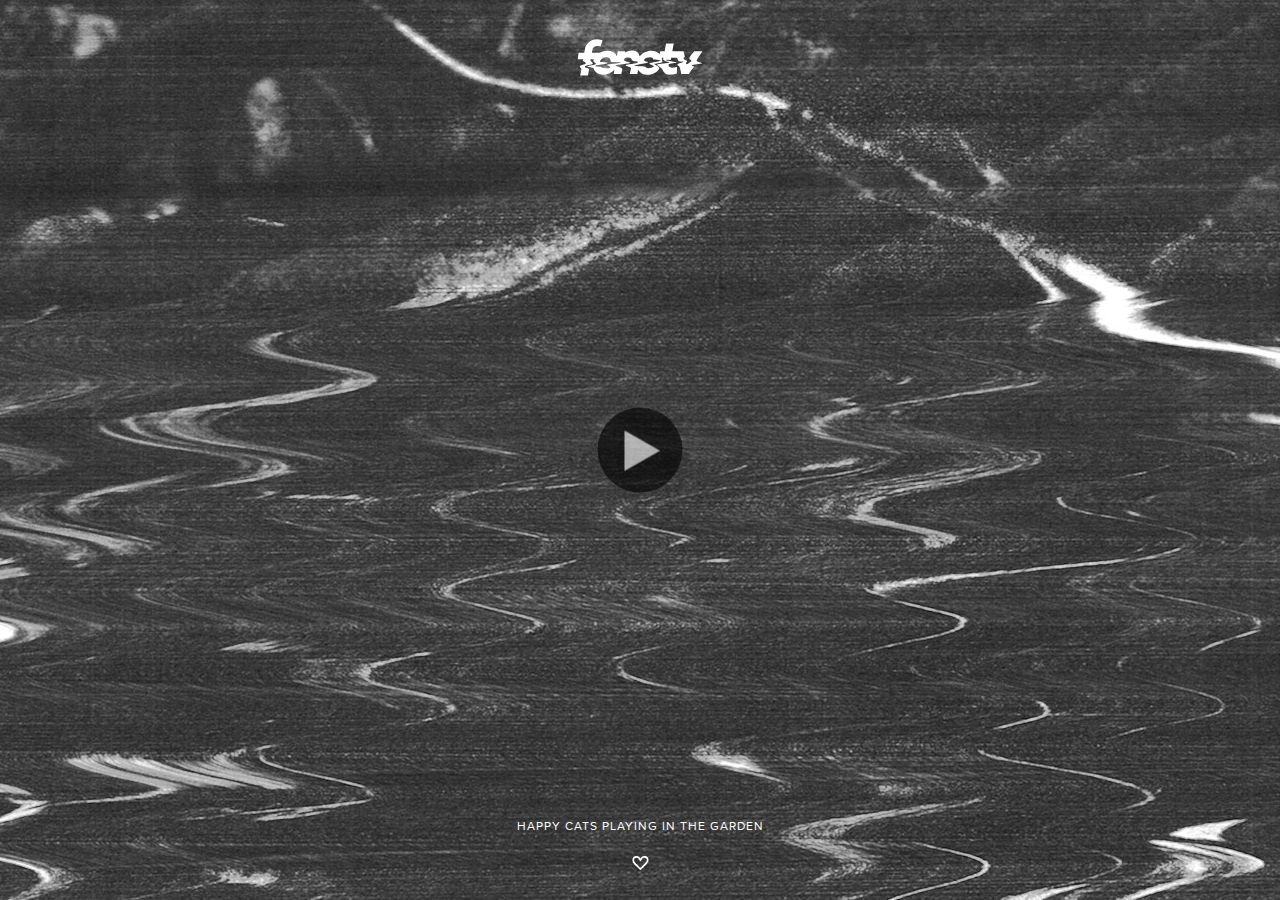
==== index.html @ b0a49f6a "First commit." ====
<!DOCTYPE html>
<!--[if lt IE 7 ]><html class="ie ie6" lang="en"> <![endif]-->
<!--[if IE 7 ]><html class="ie ie7" lang="en"> <![endif]-->
<!--[if IE 8 ]><html class="ie ie8" lang="en"> <![endif]-->
<!--[if (gte IE 9)|!(IE)]><!--><html lang="ru"> <!--<![endif]-->

<head>

	<meta charset="utf-8">

	<title>Заголовок</title>
	<meta name="description" content="">

	<link rel="shortcut icon" href="img/favicon/favicon.ico" type="image/x-icon">
	<link rel="apple-touch-icon" href="img/favicon/apple-touch-icon.png">
	<link rel="apple-touch-icon" sizes="72x72" href="img/favicon/apple-touch-icon-72x72.png">
	<link rel="apple-touch-icon" sizes="114x114" href="img/favicon/apple-touch-icon-114x114.png">

	<meta http-equiv="X-UA-Compatible" content="IE=edge">
	<meta name="viewport" content="width=device-width, initial-scale=1, maximum-scale=1">

	<link rel="stylesheet" href="libs/bootstrap/css/bootstrap-grid.min.css">

	<link rel="stylesheet" href="css/fonts.css">
	<link rel="stylesheet" href="css/main.css">
	<link rel="stylesheet" href="css/media.css">

	<script src="libs/modernizr/modernizr.js"></script>
	    <script>$(function() {

    var $allVideos = $("iframe[src^='//player.vimeo.com'], iframe[src^='//www.youtube.com'], object, embed"),
    $fluidEl = $("figure");

	$allVideos.each(function() {

	  $(this)
	    // jQuery .data does not work on object/embed elements
	    .attr('data-aspectRatio', this.height / this.width)
	    .removeAttr('height')
	    .removeAttr('width');

	});

	$(window).resize(function() {

	  var newWidth = $fluidEl.width();
	  $allVideos.each(function() {

	    var $el = $(this);
	    $el
	        .width(newWidth)
	        .height(newWidth * $el.attr('data-aspectRatio'));

	  });

	}).resize();

});</script>

</head>

<body>

	<div class="content">
		<img src="img/bg.jpg" alt="">
		<!--
		<video preload='auto' autoplay muted loop id="video-about">
			<source src="img/video.mp4" type="video/mp4">
		</video>
		-->
	</div>

	
	<div class="hidden"></div>

	<div class="loader">
		<div class="loader_inner"></div>
	</div>
	<div class="main">
		<div class="popup">
			<div class="logoma"></div>
			<div class="logom">
				<img src="img/logom.png" alt="">
			</div>
			<div class="logomb">
				<a href="javascript:void(0)" class="close">
					<img src="img/close.png" alt="">
				</a>
			</div>
			<div class="wrap">
				<div class="row">
					<div class="col-xs-6 link"><a href="javascript:void(0)" class="about active">About</a></div>
					<div class="col-xs-6 link"><a href="javascript:void(0)" class="send">Contact us</a></div>
				</div>
				<div class="about-cont">
					<h1>hello from your favorite channel.</h1>
					<p>Star Wars Battlefront is the ultimate Star Wars battle experience, brought to life by DICE – creators of the award-winning Battlefield series.</p>
					<div class="social">
						<a href="#">
							<svg version="1.1" id="facebook" xmlns="http://www.w3.org/2000/svg" xmlns:xlink="http://www.w3.org/1999/xlink" x="0px" y="0px" width="512px" height="512px" fill="#4b74ac" viewBox="0 0 512 512" enable-background="new 0 0 512 512" xml:space="preserve">
								<path id="facebook-icon" d="M204.067,184.692h-43.144v70.426h43.144V462h82.965V254.238h57.883l6.162-69.546h-64.045
								c0,0,0-25.97,0-39.615c0-16.397,3.303-22.89,19.147-22.89c12.766,0,44.896,0,44.896,0V50c0,0-47.325,0-57.44,0
								c-61.734,0-89.567,27.18-89.567,79.231C204.067,174.566,204.067,184.692,204.067,184.692z"/>
							</svg>
						</a>
						<a href="#">
							<svg version="1.1" id="instagram" xmlns="http://www.w3.org/2000/svg" xmlns:xlink="http://www.w3.org/1999/xlink" x="0px" y="0px" width="512px" height="512px" viewBox="0 0 512 512" fill="#2a5b83" enable-background="new 0 0 512 512" xml:space="preserve">
								<path id="instagram-6-icon" d="M414.474,224.292h-35.869c2.613,10.146,4.156,20.744,4.156,31.699
								c0,70.023-56.752,126.773-126.761,126.773c-70.01,0-126.764-56.75-126.764-126.773c0-10.955,1.55-21.555,4.162-31.699H97.53V398.61
								c0,8.742,7.097,15.832,15.86,15.832h285.219c8.767,0,15.864-7.09,15.864-15.832L414.474,224.292L414.474,224.292z M414.474,113.378
								c0-8.75-7.099-15.846-15.864-15.846h-47.525c-8.756,0-15.847,7.096-15.847,15.846v47.545c0,8.744,7.091,15.847,15.847,15.847h47.525
								c8.766,0,15.864-7.103,15.864-15.847V113.378z M256,176.769c-43.764,0-79.233,35.463-79.233,79.223
								c0,43.756,35.471,79.24,79.233,79.24c43.759,0,79.236-35.484,79.236-79.24C335.237,212.231,299.759,176.769,256,176.769
								M414.474,461.999H97.53C71.284,461.999,50,440.711,50,414.442V97.532c0-26.254,21.284-47.531,47.529-47.531h316.943
								c26.25,0,47.525,21.277,47.525,47.531v316.91C462,440.711,440.724,461.999,414.474,461.999"/>
							</svg>
						</a>
					</div>
					<a href="http://twid.com.ua" class="twid"><img src="img/twid.png" alt=""></a>
				</div>
				<div class="contact-cont">
						<form action="" method="post" class="STYLE-NAME">
							<label>
								<input id="name" type="text" name="name" placeholder="NAME" />
							</label>
							<label>
								<input id="email" type="email" name="email" placeholder="EMAIL" />
							</label>
							<label>
								<textarea id="message" name="message" placeholder="TEXT"></textarea>
							</label> 
							<label>
								<input type="button" class="button" value="SEND" /> 
							</label>
						</form>
				</div>
			</div>
		</div>
		<a href="javascript:void(0)" class="popup-open">
			<div class="logo">
				<svg version="1.1" id="Слой_1" xmlns="http://www.w3.org/2000/svg" xmlns:xlink="http://www.w3.org/1999/xlink" x="0px" y="0px"
				width="299.243px" height="86.918px" viewBox="0 0 299.243 86.918" enable-background="new 0 0 299.243 86.918"
				xml:space="preserve">
				<path fill="#fff" d="M279.714,28.418c0,0-13.234,13.423-11.762,18.77c0.361,1.311,4.675,2.703,4.625,4.063
				c-0.125,3.375-11.261,8.781-11.261,8.781s-2.593-2.177-1.014-4.236c0.963-1.256,2.4-2.682,1.92-4.19
				c-0.426-1.341-8.583-3.25-8.5-5.25c-0.083-1.833,3.288-4.315,3.288-4.315l-3.259-13.621h-8.165h-11.139h-7.377l3.274-18.622h-18.398
				l-3.273,18.622h-10.728l-1.191,6.903c-4.354-5.078-11.075-8.146-19.5-8.146c-11.704,0-22.086,5.255-28.494,13.529
				c-1.885-8.843-8.711-13.973-18.859-13.973c-5.869,0-10.953,1.914-16.029,5.305l0.676-3.619h-18.29L94.275,39.73
				c-3.861-7.665-11.789-12.555-22.436-12.555c-6.875,0-13.293,1.818-18.722,4.992H34.428l1.129-6.203
				c1.132-6.211,5.757-9.714,11.741-9.714c2.143,0,5.083,0.454,7.679,1.017l5.081-15.238C54.748,0.564,50.345,0,45.941,0
				C31.946,0,20.095,9.824,17.269,25.625l-1.13,6.543H2.82L0,47.869h13.434c0,0-0.435,2.501-0.588,3.333
				c-0.457,2.485,6.866,1.985,6.866,6.064c0,4.172-14.226,3.393-14.323,8.046c-0.065,3.125,4.656,3.708,3.918,6.78
				c-1.043,4.345-2.761,14.825-2.761,14.825h18.29c0,0,2.677-10.355,2.677-14.355c0-4.457-9.75-3.625-9.75-6.75
				c0-4.848,19-3.368,19-7.75c0.25-3.375-4.643-4.709-5.66-6.697c-0.405-0.79,0.616-3.496,0.616-3.496h7.416
				c-0.533,1.259-0.988,2.559-1.358,3.895c-0.556,2.007,6.527,4.674,6.527,7.007c0,3-20.154,3.927-20.175,7
				c-0.009,1.25,13.259,1.334,13.996,3.705c3.284,9.245,11.75,15.388,23.551,15.388c10.687,0,20.271-4.516,26.736-11.678l-1.75,9.982
				h18.288c0,0,1.459-6.849,2.284-12.216c0.498-3.237-15.471-6.577-15.659-8.202c-0.25-1.625,35.594-4.323,35.688-6.313
				c0.083-1.772-17.375-3.875-16.328-7.695c1.448-5.284,7.678-5.42,11.064-5.42c4.122,0,7.187,1.728,7.928,5.415
				c0.878,4.367,15.139,3.174,15.044,5.701c-0.168,4.503-29.985,5.175-29.5,7.583c-0.25,2.75,13.5,3.75,12.545,8.325
				c-1.077,5.163-3.083,12.821-3.083,12.821h18.398l1.772-10.219c4.008,7.275,11.736,11.914,21.983,11.914
				c11.78,0,22.333-5.355,28.544-13.972c3.09-4.287-12.729-11.058-12.41-12.12c0.25-0.833,19.25-1.25,19.833-5.251
				c0.113-0.772-0.25-1.624-0.25-2.416c0-2.547-0.818-4.73-1.436-6.985h4.478c0,0-1.137,3.317-0.754,4.354
				c1.463,3.965,14.465,6.153,15.046,7.298c-0.083,1.5-28.917,3-29.333,4.667c-0.642,2.57,11.25,7.417,12.842,12.358
				c2.387,7.41,8.762,12.067,17.666,12.067c4.965,0,9.819-0.674,16.484-2.703l0.674-15.58c-4.176,0.785-8.127,1.464-10.723,1.464
				c-5.42,0-10.572-2.821-9.672-7.794c0,0,0.019-0.274,0.125-0.375c2.897-2.737,18.687-2.521,18.854-4.271
				c0.021-2.417-24.833-3.417-25-6.25c-0.083-1.25,11.235,0.095,11.235,0.095l0.96-5.33h14.243c0,0,1.543,6.745,3.063,7.985
				c2.564,2.093,11.896,0.271,11.958,1.771c0.438,1.625-14.308,3.939-14.542,6.979c-0.125,1.625,3.042,0.896,5.261,5.539
				c1.856,3.883,4.322,16.774,4.322,16.774h18.287c0,0,6.713-11.896,11.963-16.813c2.218-2.077-6.051-1.521-5.583-4
				c0.583-2.167,24.667-2.75,25-5.083c0.021-2.083-14.708-2.523-12.667-7.333c1.967-4.636,13.687-21.521,13.687-21.521H279.714z
				M70.952,61.313c-0.188,1.125,9.224,4.25,8.188,5.5c-2.887,3.483-9.468,2.248-14.524,2.248c-3.7,0-6.553-0.182-8.351-2.623
				c-0.777-1.056-13.527-0.996-13.938-2.5c-0.563-2.063,29.375-4.5,29.563-7.25c0.178-2.606-18.885-1.529-18.5-2.875
				c1.771-6.194,8.675-10.824,15.63-10.824c6.433,0,10.387,3.228,10.316,9.316c0.303,4.133,23.553-0.117,24.178,3.383
				C103.952,57.75,71.296,59.245,70.952,61.313z M170.029,69.061c-5.313,0.143-6.613-0.892-7.047-3.068
				c-0.343-1.721-26.093-1.721-26.676-2.804c-0.918-1.706,32.75-6.417,33-7.75c0.21-1.123-11.417-2.834-9.754-6.434
				c2.092-4.528,9.431-6.017,14.877-6.017c3.976,0,5.979,2.22,7.554,5.125c0.525,0.968,17.208,1.253,17.156,2.325
				c-0.167,3.416-27.583,5.833-27.25,7.916c0.207,1.291,12.989,5.131,11.538,6.448C179.911,67.996,174.536,69.061,170.029,69.061z"/>
			</svg>

		</div>
	</a>
	<a href="javascript:void(0)" class="play">
		<div class="circle">
			<div class="button">
				<img src="img/play.png" alt="">
			</div>
		</div>
	</a>
	<footer>
		<a href="#" class="name">HAPPY CATS PLAYING IN THE GARDEN</a>
		<a href="#" class="like"><img src="img/heart.png" alt=""></a>
	</footer>
</div>

	<!--[if lt IE 9]>
	<script src="libs/html5shiv/es5-shim.min.js"></script>
	<script src="libs/html5shiv/html5shiv.min.js"></script>
	<script src="libs/html5shiv/html5shiv-printshiv.min.js"></script>
	<script src="libs/respond/respond.min.js"></script>
	<![endif]-->
	
	<script src="libs/jquery/jquery-1.11.2.min.js"></script>
	
	<script src="js/common.js"></script>
	
</body>
</html>
---- css/fonts.css ----
/* font-family: "ProximaNovaRegular"; */
@font-face {
    font-family: "ProximaNovaRegular";
    src: url("../fonts/ProximaNovaRegular/ProximaNovaRegular.eot");
    src: url("../fonts/ProximaNovaRegular/ProximaNovaRegular.eot?#iefix")format("embedded-opentype"),
    url("../fonts/ProximaNovaRegular/ProximaNovaRegular.woff") format("woff"),
    url("../fonts/ProximaNovaRegular/ProximaNovaRegular.ttf") format("truetype");
    font-style: normal;
    font-weight: normal;
}
/* font-family: "ProximaNovaBold"; */
@font-face {
    font-family: "ProximaNovaBold";
    src: url("../fonts/ProximaNovaBold/ProximaNovaBold.eot");
    src: url("../fonts/ProximaNovaBold/ProximaNovaBold.eot?#iefix")format("embedded-opentype"),
    url("../fonts/ProximaNovaBold/ProximaNovaBold.woff") format("woff"),
    url("../fonts/ProximaNovaBold/ProximaNovaBold.ttf") format("truetype");
    font-style: normal;
    font-weight: normal;
}
/* font-family: "ProximaNovaBlack"; */
@font-face {
    font-family: "ProximaNovaBlack";
    src: url("../fonts/ProximaNovaBlack/ProximaNovaBlack.eot");
    src: url("../fonts/ProximaNovaBlack/ProximaNovaBlack.eot?#iefix")format("embedded-opentype"),
    url("../fonts/ProximaNovaBlack/ProximaNovaBlack.woff") format("woff"),
    url("../fonts/ProximaNovaBlack/ProximaNovaBlack.ttf") format("truetype");
    font-style: normal;
    font-weight: normal;
}

/* Underline From Left */
.hvr-underline-from-left {
  display: inline-block;
  vertical-align: middle;
  -webkit-transform: translateZ(0);
  transform: translateZ(0);
  box-shadow: 0 0 1px rgba(0, 0, 0, 0);
  -webkit-backface-visibility: hidden;
  backface-visibility: hidden;
  -moz-osx-font-smoothing: grayscale;
  position: relative;
  overflow: hidden;
}
.hvr-underline-from-left:before {
  content: "";
  position: absolute;
  z-index: -1;
  left: 0;
  right: 100%;
  bottom: 0;
  background: #fff;
  height: 1px;
}
.hvr-underline-from-left:hover:before, .hvr-underline-from-left:focus:before, .hvr-underline-from-left:active:before {
  right: 0;
}
.linked:hover .hvr-underline-from-left:before{
  right: 0;
}
#name, #email,#message{
    border: none;
    background-color: #f7f7f7;
    padding: 10px 15px;
    width: calc(100% - 60px);
    margin-left: 30px;
    margin-bottom: 10px;
    float: left;
    font-family: "ProximaNovaRegular";
}
#name{
  margin-top: 20px;
}
.contact-cont .button{
    background-color: #fff;
    border: 3px solid #353535;
    font-size: 11px;
    color: #353535;
    text-transform: uppercase;
    padding: 11px 23px;
    margin-top: 22px;
    font-weight: bold;
    letter-spacing: 2px;
    transition: all 0.4s;
    width: 90px;
    margin-left: calc(50% - 45px);
}
---- css/main.css ----
html.js .loader {
  background: none repeat scroll 0 0 #000;
  bottom: 0;
  height: 100%;
  left: 0;
  position: fixed;
  right: 0;
  top: 0;
  width: 100%;
  z-index: 9999;
}

html.js .loader .loader_inner {
  background-image: url("../img/preloader.gif");
  background-size: cover;
  background-repeat: no-repeat;
  background-position: center center;
  background-color: #000;
  height: 276px;
  width: 182px;
  margin-top: -138px;
  margin-left: -91px;
  left: 50%;
  top: 50%;
  position: absolute;
}

body {
  font-family: "RobotoRegular", sans-serif;
  font-weight: normal;
  font-size: 14px;
  min-width: 320px;
  position: relative;
  line-height: 1.6;
  -webkit-font-smoothing: antialised;
  overflow-x: hidden;
  overflow: hidden;
}

body input:focus:required:invalid,
body textarea:focus:required:invalid {
  color: red;
}

body input:required:valid,
body textarea:required:valid {
  color: green;
}

.hidden {
  display: none;
}

.content {
  display: block;
  position: absolute;
  width: 100%;
  height: 100%;
  z-index: 1;
  overflow: hidden;
}

.content img {
  margin-left: -100px;
}

.content-mp4 {
	position: relative;
  padding-bottom: 56.25%;
  padding-top: 35px;
  height: 0;
  overflow: hidden;
}

.content-mp4 video {
	/*top: 0;
  left: 0;
  width: 100%;
  height: 100%;
  position: absolute; */
	width: 100%;
	height: auto;
  position: absolute;
}

.main {
  overflow: hidden;
  z-index: 2;
}

.main .popup-open {
  display: block;
  position: absolute;
  left: 50%;
  top: 14px;
  transform: translate(-50%, 0);
  z-index: 2;
}

.main .popup-open svg {
  width: 125px;
}

.main .play {
  width: 85px;
  height: 85px;
  display: block;
  position: absolute;
  left: 50%;
  top: 50%;
  transform: translate(-50%, -50%);
  z-index: 3;
}

.main .play .circle {
  width: 100%;
  height: 100%;
  background-color: #000;
  border-radius: 50%;
  opacity: 0.6;
  position: relative;
}

.main .play .circle .button {
  width: 50px;
  height: 42px;
  position: absolute;
  left: 50%;
  top: 50%;
  transform: translate(-50%, -50%);
  overflow: hidden;
}

.main .play .circle .button img {
  width: 50px;
}

.main footer {
  position: absolute;
  display: block;
  z-index: 3;
  left: 50%;
  bottom: 30px;
  transform: translate(-50%, 0);
  text-align: center;
}

.main footer img {
  width: 16px;
  display: inline-block;
  margin-top: 20px;
}

.main footer .name {
  font-family: "ProximaNovaRegular";
  color: #fff;
  font-size: 12px;
  font-weight: 300;
  letter-spacing: 1px;
  text-transform: uppercase;
  display: block;
}

.main .popup {
  position: absolute;
  width: calc(100% - 40px);
  height: calc(100% - 40px);
  margin: 20px;
  z-index: 1;
  opacity: 0;
  transition: all 0.4s;
}

.main .popup p {
  padding: 20px;
}

.main .logom {
  position: relative;
  width: 125px;
  height: 56px;
  background-color: transparent;
  display: inline-block;
  z-index: 11;
}

.main .logom img {
  position: absolute;
  left: 50%;
  transform: translate(-50%, 0);
  top: 0;
}

.main .close {
  position: absolute;
  display: block;
  right: 20px;
  top: 10px;
  opacity: 0.3;
}

.main .logoma {
  height: 56px;
  position: relative;
  float: left;
  background-color: #fff;
  width: calc(50% - 62.5px);
  display: inline-block;
  z-index: 11;
}

.main .logomb {
  height: 56px;
  position: relative;
  float: right;
  background-color: #fff;
  width: calc(50% - 62.5px);
  display: inline-block;
  z-index: 11;
}

.main .wrap {
  width: 100%;
  height: calc(100% - 56px);
  margin-top: -6px;
  position: relative;
  background-color: #fff;
}

.main .wrap .row {
  margin: 0;
  padding-top: 30px;
  padding-bottom: 10px;
}

.main .wrap .row .link {
  text-align: center;
}

.main .wrap .row .link a {
  font-family: "ProximaNovaBold";
  text-transform: uppercase;
  font-size: 13px;
  color: #d9d9d9;
  font-weight: bold;
  letter-spacing: 1px;
}

.main .wrap .row .link .active {
  color: #4e4e4e;
}

.main .wrap .about-cont {
  padding: 0 15px;
}

.main .wrap .about-cont h1 {
  text-align: center;
  text-transform: uppercase;
  font-family: "ProximaNovaBold";
  font-size: 20px;
  font-weight: 700;
  color: #353535;
  letter-spacing: 1px;
  line-height: 1.3;
}

.main .wrap .about-cont p {
  padding: 0 20px;
  text-align: center;
  font-size: 12px;
  color: #afafaf;
  font-family: "ProximaNovaRegular";
}

.main .wrap .about-cont .social {
  text-align: center;
}

.main .wrap .about-cont .social a {
  display: inline-block;
  margin: 6px;
  width: 20px;
}

.main .wrap .about-cont .social a svg {
  height: 20px;
  width: 20px;
}

.main .wrap .about-cont .twid {
  position: absolute;
  bottom: 20px;
  left: 50%;
  transform: translate(-50%, 0);
  opacity: 0.3;
}

.main .wrap .about-cont .twid img {
  width: 50px;
}

.main .wrap .contact-cont {
  display: none;
  overflow-y: scroll;
  height: calc(100% - 88px);
}
---- css/media.css ----
/*==========  Desktop First Method  ==========*/

/* Large Devices, Wide Screens */
@media only screen and (max-width : 1200px) {

}

/* Medium Devices, Desktops */
@media only screen and (max-width : 992px) {

}

/* Small Devices, Tablets */
@media only screen and (max-width : 768px) {

	/*Disable Animation on Mobile Devices*/
	.animated {
		/*CSS transitions*/
		-o-transition-property: none !important;
		-moz-transition-property: none !important;
		-ms-transition-property: none !important;
		-webkit-transition-property: none !important;
		transition-property: none !important;
		/*CSS transforms*/
		-o-transform: none !important;
		-moz-transform: none !important;
		-ms-transform: none !important;
		-webkit-transform: none !important;
		transform: none !important;
		/*CSS animations*/
		-webkit-animation: none !important;
		-moz-animation: none !important;
		-o-animation: none !important;
		-ms-animation: none !important;
		animation: none !important;
	}

}

/* Extra Small Devices, Phones */
@media only screen and (max-height : 380px) {
.main .wrap .about-cont .twid{
	left: 100%;
	-webkit-transform: translate(-150%, 0);
	-ms-transform: translate(-150%, 0);
	-o-transform: translate(-150%, 0);
	transform: translate(-150%, 0);
}
}

/* Custom, iPhone Retina */
@media only screen and (max-width : 320px) {

}


/*==========  Mobile First Method  ==========*/

/* Custom, iPhone Retina */
@media only screen and (min-width : 320px) {

}

/* Extra Small Devices, Phones */
@media only screen and (min-width : 480px) {

}

/* Small Devices, Tablets */
@media only screen and (min-width : 768px) {

}

/* Medium Devices, Desktops */
@media only screen and (min-width : 992px) {

}

 /* Large Devices, Wide Screens */
@media only screen and (min-width : 1200px) {

}
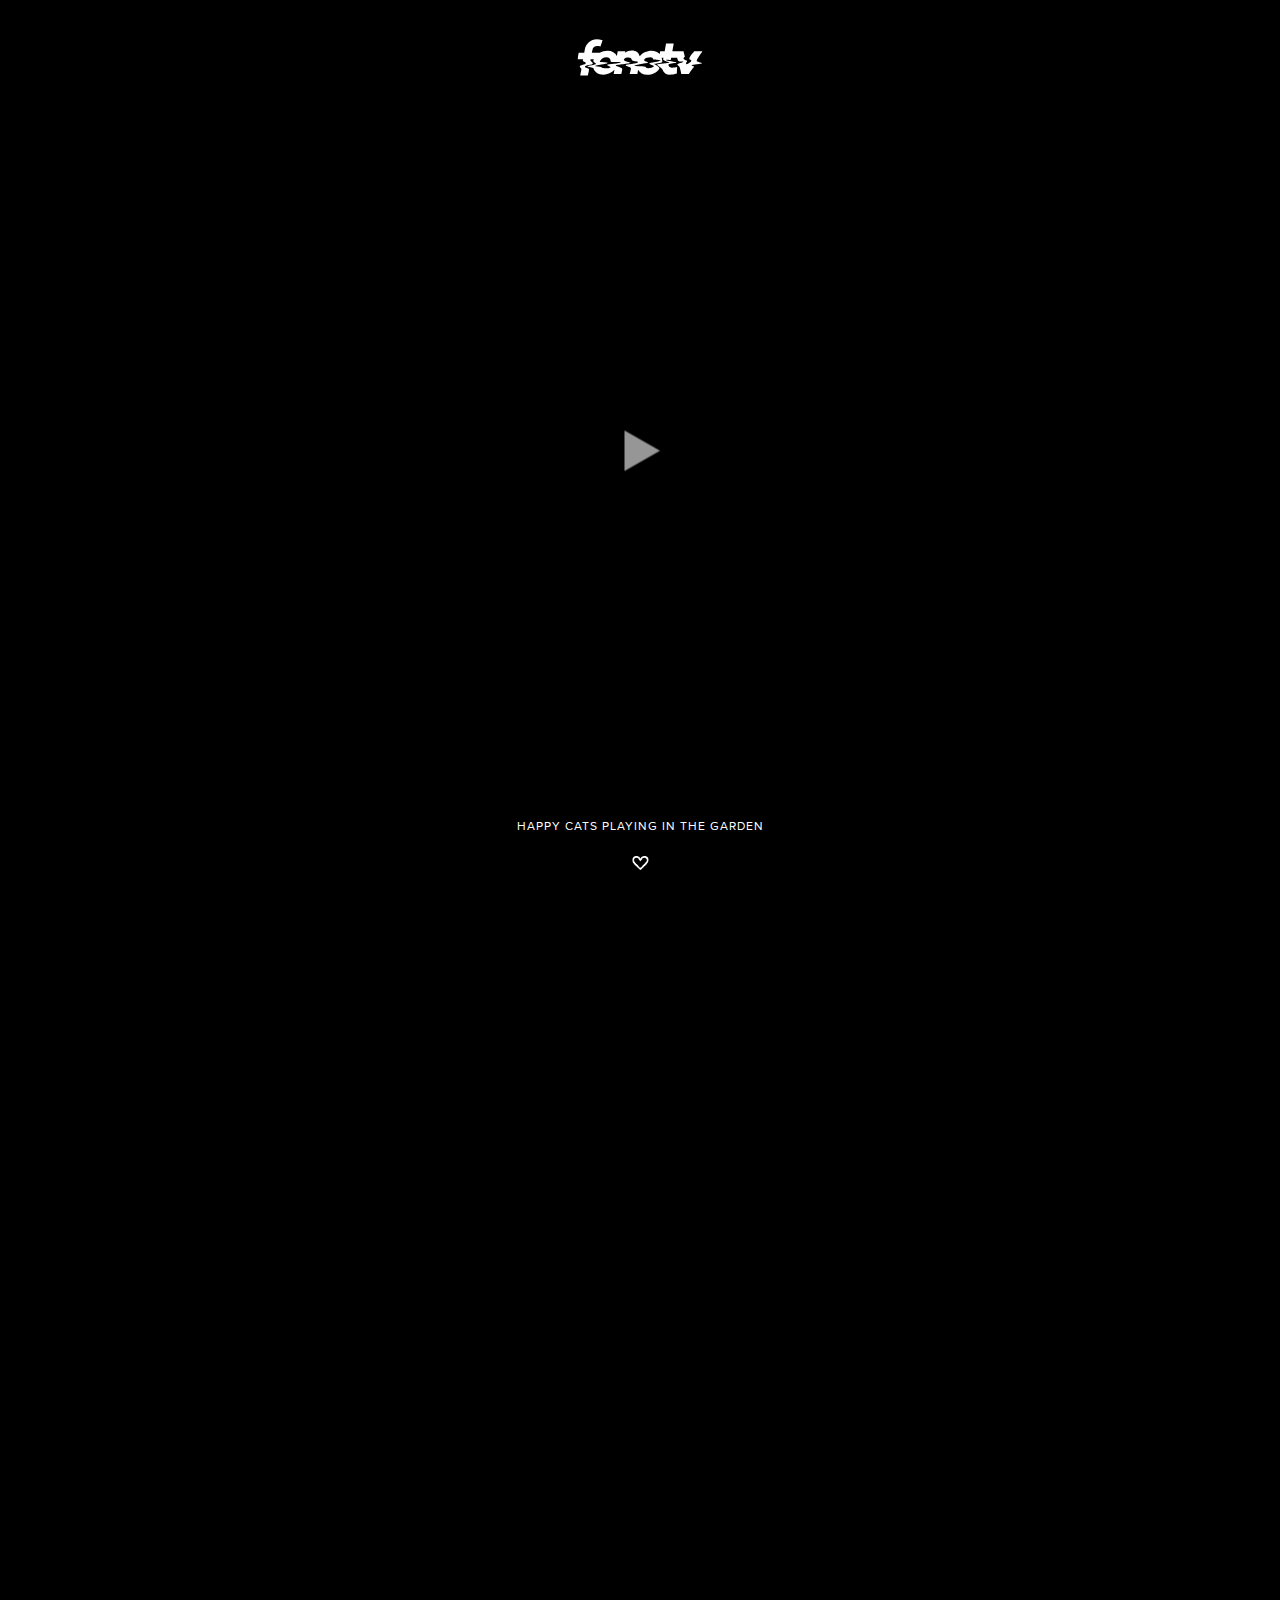
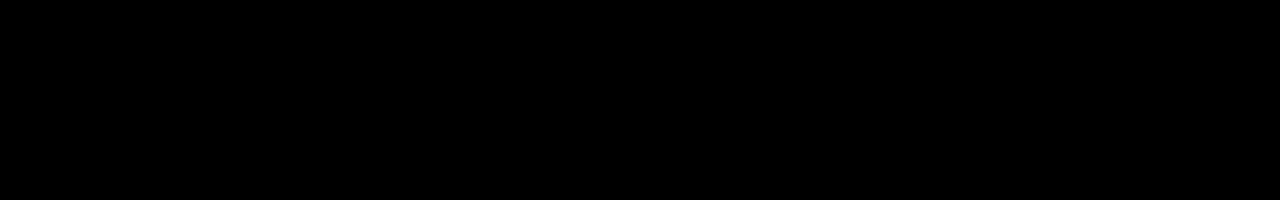
==== commit 9197c82c: "Add responsible video element and run it by clicking play button." ====
--- a/index.html
+++ b/index.html
@@ -26,48 +26,18 @@
 	<link rel="stylesheet" href="css/media.css">
 
 	<script src="libs/modernizr/modernizr.js"></script>
-	    <script>$(function() {
-
-    var $allVideos = $("iframe[src^='//player.vimeo.com'], iframe[src^='//www.youtube.com'], object, embed"),
-    $fluidEl = $("figure");
-
-	$allVideos.each(function() {
-
-	  $(this)
-	    // jQuery .data does not work on object/embed elements
-	    .attr('data-aspectRatio', this.height / this.width)
-	    .removeAttr('height')
-	    .removeAttr('width');
-
-	});
-
-	$(window).resize(function() {
-
-	  var newWidth = $fluidEl.width();
-	  $allVideos.each(function() {
-
-	    var $el = $(this);
-	    $el
-	        .width(newWidth)
-	        .height(newWidth * $el.attr('data-aspectRatio'));
-
-	  });
-
-	}).resize();
-
-});</script>
 
 </head>
 
 <body>
 
 	<div class="content">
+		<!--
 		<img src="img/bg.jpg" alt="">
-		<!--
-		<video preload='auto' autoplay muted loop id="video-about">
+		-->
+		<video preload='auto' id="video-about">
 			<source src="img/video.mp4" type="video/mp4">
 		</video>
-		-->
 	</div>
 
 	
@@ -178,7 +148,7 @@
 
 		</div>
 	</a>
-	<a href="javascript:void(0)" class="play">
+	<a href="javascript:void(0)" class="play" id="play">
 		<div class="circle">
 			<div class="button">
 				<img src="img/play.png" alt="">
@@ -201,6 +171,14 @@
 	<script src="libs/jquery/jquery-1.11.2.min.js"></script>
 	
 	<script src="js/common.js"></script>
+	<script>
+		var video = document.getElementById('video-about');
+		var play  = document.getElementById('play');
+		play.addEventListener('click',function(){
+			play.style.display = 'none';
+  		video.play();
+		},false);
+	</script>
 	
 </body>
 </html>
--- a/css/main.css
+++ b/css/main.css
@@ -26,6 +26,7 @@
 }
 
 body {
+	background: #000000;
   font-family: "RobotoRegular", sans-serif;
   font-weight: normal;
   font-size: 14px;
@@ -52,32 +53,43 @@
 }
 
 .content {
+	/*
   display: block;
   position: absolute;
   width: 100%;
   height: 100%;
   z-index: 1;
   overflow: hidden;
+	*/
+	position: relative;
+  padding-bottom: 56.25%;
+  /*padding-top: 35px;*/
+  height: 0;
+  overflow: hidden;
+}
+
+.content video {
+	width: 100%;
+	height: auto;
+  position: absolute;
 }
 
 .content img {
   margin-left: -100px;
 }
 
-.content-mp4 {
+.video-content {
 	position: relative;
   padding-bottom: 56.25%;
-  padding-top: 35px;
+  /*padding-top: 35px;*/
   height: 0;
   overflow: hidden;
 }
 
-.content-mp4 video {
+.video-content video {
 	/*top: 0;
   left: 0;
-  width: 100%;
-  height: 100%;
-  position: absolute; */
+  height: 100%;*/
 	width: 100%;
 	height: auto;
   position: absolute;
